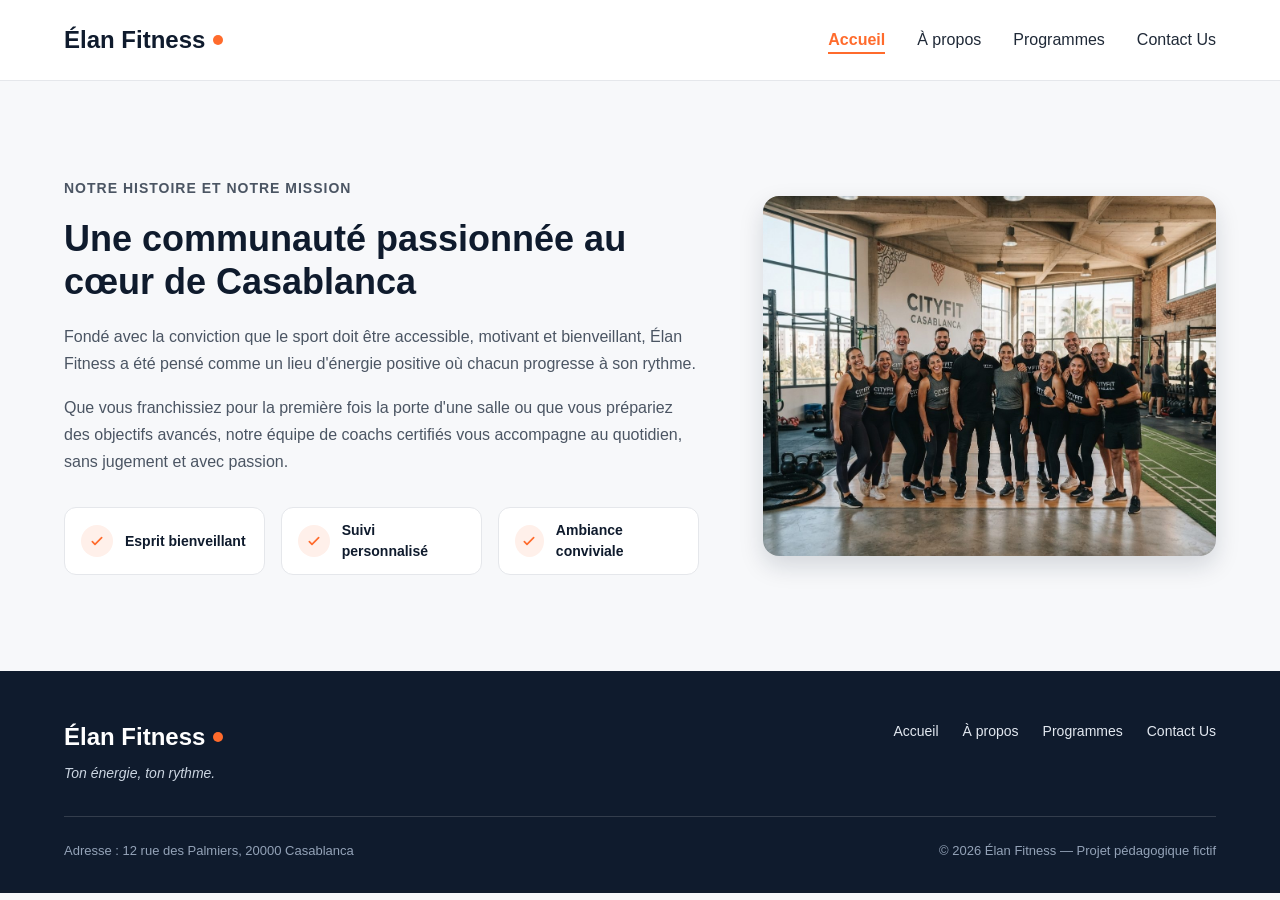
==== a_propos.html @ 26cce94a "separate une page vers  pages" ====
<!DOCTYPE html>
<html lang="en">
<head>
    <link rel="stylesheet" href="style.css">
  <title>Élan Fitness | Salle de sport à Casablanca</title>
</head>
<body>
      <header class="en-tete">
    <div class="conteneur en-tete-contenu">
      <a href="#accueil" class="logo">Élan Fitness</a>

      <nav aria-label="Navigation principale">
        <ul class="menu">
          <li><a href="index.html" class="lien-actif">Accueil</a></li>
          <li><a href="a_propos.html">À propos</a></li>
          <li><a href="programmes.html">Programmes</a></li>
          <li><a href="contact.html">Contact Us</a></li>
        </ul>
      </nav>
    </div>
  </header>
    <section id="a-propos" class="section">
      <div class="conteneur apropos-contenu">

        <div class="apropos-texte">
          <p class="sur-titre">Notre histoire et notre mission</p>
          <h2>Une communauté passionnée au cœur de Casablanca</h2>
          <p>
            Fondé avec la conviction que le sport doit être accessible, motivant et bienveillant,
            Élan Fitness a été pensé comme un lieu d'énergie positive où chacun progresse à son rythme.
          </p>
          <p>
            Que vous franchissiez pour la première fois la porte d'une salle ou que vous prépariez des
            objectifs avancés, notre équipe de coachs certifiés vous accompagne au quotidien, sans
            jugement et avec passion.
          </p>

          <ul class="valeurs">
            <li class="valeur">
              <div class="icone icone-petite"><img src="img/icone-check.svg" alt=""></div>
              <span>Esprit bienveillant</span>
            </li>
            <li class="valeur">
              <div class="icone icone-petite"><img src="img/icone-check.svg" alt=""></div>
              <span>Suivi personnalisé</span>
            </li>
            <li class="valeur">
              <div class="icone icone-petite"><img src="img/icone-check.svg" alt=""></div>
              <span>Ambiance conviviale</span>
            </li>
          </ul>
        </div>

        <img class="apropos-image" src="img/equipe.jpg" alt="L'équipe de coachs d'Élan Fitness réunie dans la salle">

      </div>
    </section>
    <footer class="pied-de-page">
    <div class="conteneur">

      <div class="pied-haut">
        <div>
          <p class="logo logo-clair">Élan Fitness</p>
          <p class="slogan">Ton énergie, ton rythme.</p>
        </div>

        <nav aria-label="Navigation du pied de page">
          <ul class="menu menu-pied">
            <li><a href="#">Accueil</a></li>
            <li><a href="a_propos.html">À propos</a></li>
            <li><a href="programmes.html">Programmes</a></li>
            <li><a href="contact.html">Contact Us</a></li>
          </ul>
        </nav>
      </div>

      <div class="pied-bas">
        <p>Adresse : 12 rue des Palmiers, 20000 Casablanca</p>
        <p>&copy; 2026 Élan Fitness — Projet pédagogique fictif</p>
      </div>

    </div>
  </footer>
</body>
</html>
---- style.css ----
* {
  box-sizing: border-box;
  margin: 0;
  padding: 0;
}

html {
  scroll-behavior: smooth;
}

body {
  font-family: 'Inter', Arial, sans-serif;
  font-size: 16px;
  line-height: 1.5;
  color: #1F2937;
  background-color: #F7F8FA;
}

h1, h2, h3, h4 {
  font-family: 'Poppins', Arial, sans-serif;
  color: #0F1B2D;
}

a {
  color: inherit;
  text-decoration: none;
}

ul {
  list-style: none;
}

img {
  display: block;
  max-width: 100%;
}

a:focus-visible,
button:focus-visible {
  outline: 3px solid #FF6B2C;
  outline-offset: 2px;
}

.conteneur {
  width: 100%;
  max-width: 1200px;
  margin: 0 auto;
  padding: 0 24px;
}

.section {
  padding: 96px 0;
}

.section-blanche {
  background-color: #FFFFFF;
  border-top: 1px solid #E5E7EB;
  border-bottom: 1px solid #E5E7EB;
}

.section-titre {
  max-width: 640px;
  margin: 0 auto 64px;
  text-align: center;
}

.section-titre h2 {
  font-size: 32px;
  margin-bottom: 16px;
}

.section-titre h3 {
  font-size: 26px;
  margin-bottom: 12px;
}

.section-titre p {
  color: #4B5563;
}

.sur-titre {
  font-size: 14px;
  font-weight: 600;
  color: #FF6B2C;
  text-transform: uppercase;
  letter-spacing: 1px;
  margin-bottom: 12px;
}

.bouton {
  display: inline-block;
  padding: 14px 28px;
  border-radius: 8px;
  font-size: 16px;
  font-weight: 600;
  text-align: center;
  cursor: pointer;
}

.bouton-principal {
  background-color: #FF6B2C;
  border: 1px solid #FF6B2C;
  color: #FFFFFF;
}

.bouton-principal:hover {
  background-color: #F05817;
}

.bouton-secondaire {
  background-color: #FFFFFF;
  border: 1px solid #0F1B2D;
  color: #0F1B2D;
}

.bouton-secondaire:hover {
  background-color: #F3F4F6;
}

.cartes {
  display: flex;
  gap: 24px;
}

.carte {
  flex: 1;
  background-color: #FFFFFF;
  border: 1px solid #E5E7EB;
  border-radius: 12px;
  box-shadow: 0 1px 3px rgba(15, 27, 45, 0.08);
}

.icone {
  width: 48px;
  height: 48px;
  background-color: #FFF0EA;
  border-radius: 8px;
  display: flex;
  align-items: center;
  justify-content: center;
}

.icone img {
  width: 24px;
  height: 24px;
}

.icone-petite {
  width: 32px;
  height: 32px;
  border-radius: 50%;
}

.icone-petite img {
  width: 16px;
  height: 16px;
}

.en-tete {
  position: sticky;
  top: 0;
  z-index: 10;
  background-color: #FFFFFF;
  border-bottom: 1px solid #E5E7EB;
}

.en-tete-contenu {
  height: 80px;
  display: flex;
  align-items: center;
  justify-content: space-between;
}

.logo {
  display: flex;
  align-items: center;
  font-family: 'Poppins', Arial, sans-serif;
  font-size: 24px;
  font-weight: 700;
  color: #0F1B2D;
}

.logo::after {
  content: "";
  width: 10px;
  height: 10px;
  margin-left: 8px;
  background-color: #FF6B2C;
  border-radius: 50%;
}

.menu {
  display: flex;
  gap: 32px;
}

.menu a {
  font-weight: 500;
  padding-bottom: 4px;
  border-bottom: 2px solid transparent;
}

.menu a:hover {
  color: #FF6B2C;
}

.menu .lien-actif {
  color: #FF6B2C;
  font-weight: 600;
  border-bottom-color: #FF6B2C;
}

.hero {
  padding: 64px 0 96px;
}

.hero-contenu {
  display: flex;
  align-items: center;
  gap: 32px;
}

.hero-texte {
  flex: 7;
}

.hero-texte h1 {
  font-size: 48px;
  font-weight: 800;
  line-height: 1.2;
  margin-bottom: 24px;
}

.hero-description {
  max-width: 520px;
  font-size: 18px;
  line-height: 1.6;
  color: #4B5563;
  margin-bottom: 32px;
}

.boutons {
  display: flex;
  flex-wrap: wrap;
  gap: 16px;
}

.hero-image {
  flex: 5;
  min-width: 0;
  height: 400px;
  object-fit: cover;
  border-radius: 16px;
  border: 1px solid #E5E7EB;
  box-shadow: 0 10px 25px rgba(15, 27, 45, 0.15);
}

.chiffres {
  display: flex;
  margin-top: 64px;
  padding: 32px;
  background-color: #FFFFFF;
  border: 1px solid #E5E7EB;
  border-radius: 12px;
  box-shadow: 0 1px 3px rgba(15, 27, 45, 0.08);
}

.chiffre {
  flex: 1;
  text-align: center;
  font-weight: 500;
  color: #0F1B2D;
}

.chiffre + .chiffre {
  border-left: 1px solid #E5E7EB;
}

.chiffre-nombre {
  font-family: 'Poppins', Arial, sans-serif;
  font-size: 36px;
  font-weight: 800;
  color: #FF6B2C;
}

.carte-avantage {
  padding: 24px;
  background-color: #F7F8FA;
  box-shadow: none;
}

.carte-avantage .icone {
  margin-bottom: 20px;
}

.carte-avantage h3 {
  font-size: 20px;
  margin-bottom: 8px;
}

.carte-avantage p {
  color: #4B5563;
  line-height: 1.6;
}

.apropos-contenu {
  display: flex;
  align-items: center;
  gap: 64px;
}

.apropos-texte {
  flex: 7;
}

.apropos-texte h2 {
  font-size: 36px;
  line-height: 1.2;
  margin-bottom: 20px;
}

.apropos-texte p {
  color: #4B5563;
  line-height: 1.7;
  margin-bottom: 16px;
}

.valeurs {
  display: flex;
  gap: 16px;
  margin-top: 32px;
}

.valeur {
  flex: 1;
  display: flex;
  align-items: center;
  gap: 12px;
  padding: 12px 16px;
  background-color: #FFFFFF;
  border: 1px solid #E5E7EB;
  border-radius: 12px;
  font-family: 'Poppins', Arial, sans-serif;
  font-size: 14px;
  font-weight: 600;
  color: #0F1B2D;
}

.apropos-image {
  flex: 5;
  min-width: 0;
  height: 360px;
  object-fit: cover;
  border-radius: 16px;
  box-shadow: 0 10px 25px rgba(15, 27, 45, 0.15);
}

.carte-programme {
  display: flex;
  flex-direction: column;
  overflow: hidden;
}

.carte-programme > img {
  width: 100%;
  height: 200px;
  object-fit: cover;
}

.programme-corps {
  flex: 1;
  display: flex;
  flex-direction: column;
  padding: 20px;
}

.programme-corps h3 {
  font-size: 20px;
  margin-bottom: 8px;
}

.programme-corps p {
  font-size: 15px;
  color: #4B5563;
}

.etiquette {
  align-self: flex-start;
  padding: 4px 10px;
  margin-bottom: 12px;
  border-radius: 6px;
  font-size: 12px;
  font-weight: 600;
}

.etiquette-orange {
  background-color: #FFEDE5;
  color: #C2410C;
}

.etiquette-bleue {
  background-color: #DBEAFE;
  color: #1D4ED8;
}

.etiquette-verte {
  background-color: #D1FAE5;
  color: #047857;
}

.programme-corps .duree {
  display: flex;
  align-items: center;
  gap: 8px;
  margin-top: auto;
  padding-top: 16px;
  border-top: 1px solid #E5E7EB;
  font-size: 13px;
  font-weight: 600;
  color: #0F1B2D;
}

.programme-corps h3 + p {
  margin-bottom: 16px;
}

.duree img {
  width: 16px;
  height: 16px;
}

.formules {
  margin-top: 96px;
}

.formule {
  position: relative;
  display: flex;
  flex-direction: column;
  padding: 28px;
}

.formule h4 {
  font-size: 20px;
}

.prix {
  margin: 8px 0 16px;
  font-family: 'Poppins', Arial, sans-serif;
  font-size: 30px;
  font-weight: 800;
  color: #FF6B2C;
}

.prix span {
  font-family: 'Inter', Arial, sans-serif;
  font-size: 16px;
  font-weight: 500;
  color: #4B5563;
}

.prix-note {
  margin: -8px 0 16px;
  font-size: 13px;
  color: #4B5563;
}

.formule-liste {
  flex: 1;
  margin-bottom: 24px;
}

.formule-liste li {
  padding-left: 28px;
  margin-bottom: 12px;
  font-size: 15px;
  background-image: url('img/icone-check.svg');
  background-repeat: no-repeat;
  background-position: left center;
  background-size: 16px;
}

.formule .bouton {
  display: block;
}

.formule-populaire {
  border: 2px solid #FF6B2C;
  box-shadow: 0 10px 25px rgba(255, 107, 44, 0.2);
}

.badge-populaire {
  position: absolute;
  top: -14px;
  left: 50%;
  transform: translateX(-50%);
  padding: 4px 14px;
  background-color: #FF6B2C;
  border-radius: 999px;
  font-size: 12px;
  font-weight: 700;
  text-transform: uppercase;
  color: #FFFFFF;
}

.pied-de-page {
  padding: 48px 0 32px;
  background-color: #0F1B2D;
  color: #FFFFFF;
}

.pied-haut {
  display: flex;
  justify-content: space-between;
  align-items: flex-start;
  padding-bottom: 32px;
  border-bottom: 1px solid rgba(255, 255, 255, 0.15);
}

.logo-clair {
  color: #FFFFFF;
}

.slogan {
  margin-top: 8px;
  font-size: 14px;
  font-style: italic;
  color: #CBD5E1;
}

.menu-pied {
  gap: 24px;
}

.menu-pied a {
  font-size: 14px;
  font-weight: 400;
  color: #E2E8F0;
}

.pied-bas {
  display: flex;
  justify-content: space-between;
  margin-top: 24px;
  font-size: 13px;
  color: #94A3B8;
}
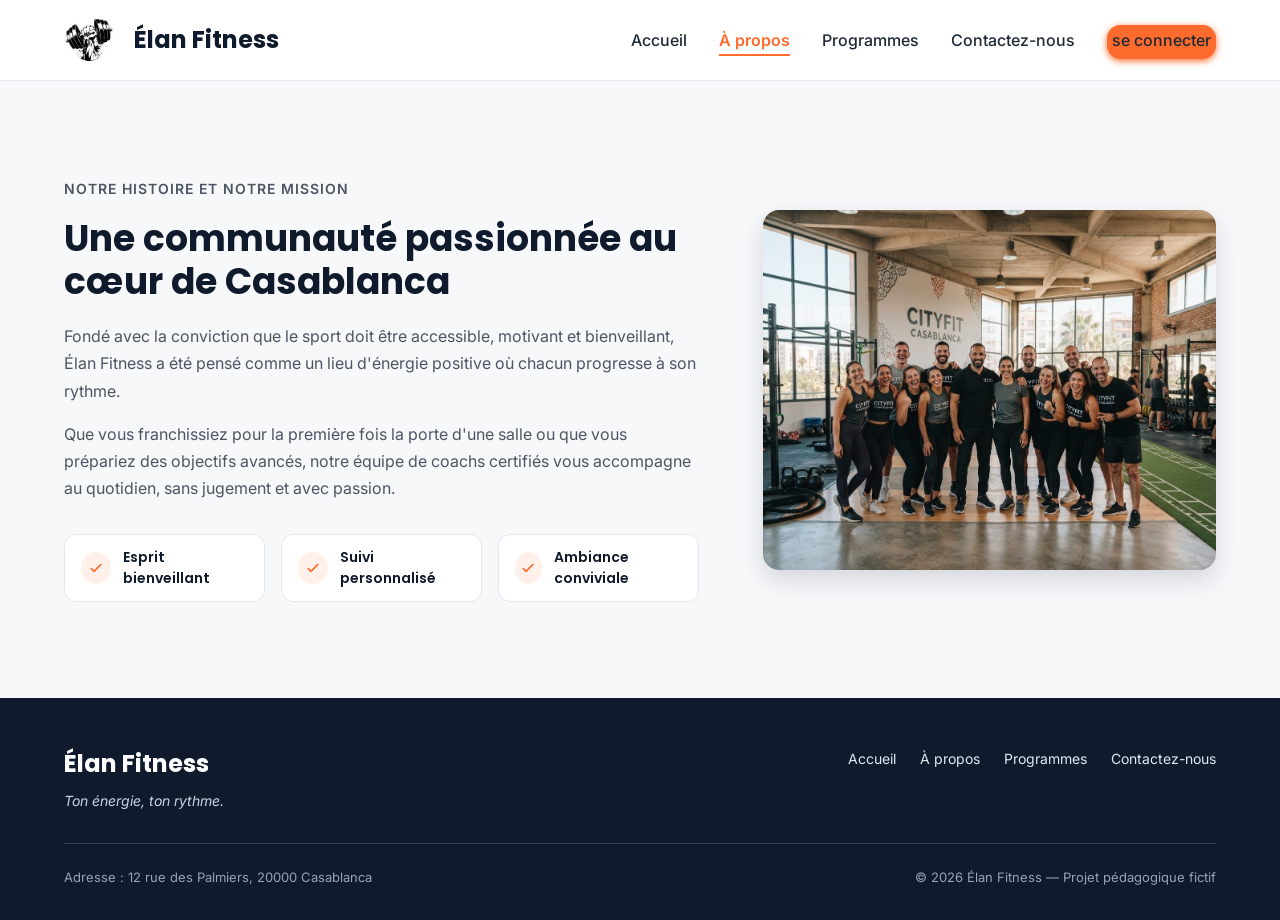
==== commit d7a2dad4: "add login page" ====
--- a/a_propos.html
+++ b/a_propos.html
@@ -1,20 +1,25 @@
 <!DOCTYPE html>
 <html lang="en">
 <head>
+    <link rel="icon" type="image/png" href="img/Muscular_Arm___Barbell_Design_For_Gym_And_Fitness_Warriors_Sticker-removebg-preview.png">
+    <link href="https://fonts.googleapis.com/css2?family=Inter:wght@400;500;600&family=Poppins:wght@600;700;800&display=swap" rel="stylesheet">
     <link rel="stylesheet" href="style.css">
   <title>Élan Fitness | Salle de sport à Casablanca</title>
 </head>
 <body>
       <header class="en-tete">
     <div class="conteneur en-tete-contenu">
-      <a href="#accueil" class="logo">Élan Fitness</a>
-
+      <a href="" class="logo">
+          <img src="img/Muscular_Arm___Barbell_Design_For_Gym_And_Fitness_Warriors_Sticker-removebg-preview.png" alt="Site logo">
+        Élan Fitness</a>
       <nav aria-label="Navigation principale">
         <ul class="menu">
-          <li><a href="index.html" class="lien-actif">Accueil</a></li>
-          <li><a href="a_propos.html">À propos</a></li>
+          <li><a href="index.html">Accueil</a></li>
+          <li><a href="a_propos.html" class="lien-actif">À propos</a></li>
           <li><a href="programmes.html">Programmes</a></li>
-          <li><a href="contact.html">Contact Us</a></li>
+          <li><a href="contact.html">Contactez-nous</a></li>
+          <li><a href="login.html" id="login">se connecter</a></li>
+
         </ul>
       </nav>
     </div>
@@ -69,7 +74,7 @@
             <li><a href="#">Accueil</a></li>
             <li><a href="a_propos.html">À propos</a></li>
             <li><a href="programmes.html">Programmes</a></li>
-            <li><a href="contact.html">Contact Us</a></li>
+            <li><a href="contact.html">Contactez-nous</a></li>
           </ul>
         </nav>
       </div>
--- a/style.css
+++ b/style.css
@@ -10,6 +10,9 @@
 
 body {
   font-family: 'Inter', Arial, sans-serif;
+  margin : 0;
+  height: 100%;
+  /* overflow: hidden; */
   font-size: 16px;
   line-height: 1.5;
   color: #1F2937;
@@ -180,14 +183,14 @@
   color: #0F1B2D;
 }
 
-.logo::after {
+/* .logo::after {
   content: "";
   width: 10px;
   height: 10px;
   margin-left: 8px;
   background-color: #FF6B2C;
   border-radius: 50%;
-}
+} */
 
 .menu {
   display: flex;
@@ -527,21 +530,292 @@
   font-style: italic;
   color: #CBD5E1;
 }
-
 .menu-pied {
   gap: 24px;
 }
-
 .menu-pied a {
   font-size: 14px;
   font-weight: 400;
   color: #E2E8F0;
 }
-
 .pied-bas {
   display: flex;
   justify-content: space-between;
   margin-top: 24px;
   font-size: 13px;
   color: #94A3B8;
+}
+#parents{
+  display: flex;
+  flex-direction: row;
+  width: 900px;
+  border-radius: 20px;
+  padding: 50px;
+  background-color: #FFFFFF;
+  margin-top: -50px;
+  box-shadow: 0 20px 30px #FF6B2C;
+}
+#ayt_child{
+  position: relative;
+}
+#img_contact{
+  width: 400px;
+  height: 430px;
+  left: 200px;
+  border-radius: 20px;
+  box-shadow: 0 20px 30px black;
+}
+#child{
+  display: flex;
+  justify-content: center;
+  /* background-color:  #c4c0c0; */
+  border:  solid #F7F8FA 1px;
+  border-radius: 20px;
+  padding: 30px;
+  margin: 5px;
+  width: 400px;
+  margin-top: -2px;
+  height: 430px;
+}
+#a{
+  display: flex;
+  justify-content: center;
+  font-family: 'Courier New', Courier, monospace;
+  margin: 10px;
+}
+#inp{
+  display: flex;
+  justify-content: center;
+  border: solid 1px;
+  border-radius: 10px;
+  margin: 6px;
+  width: 300px;
+  padding: 13px;
+  box-shadow: 0 10px px #949a98;
+}
+#inp1{
+  display: flex;
+  justify-content: center;
+  border-radius: 10px;
+  margin: 8px;
+  padding: 20px;
+  width: 300px;
+  border: solid  1px;
+}
+#btn{
+  display: flex;
+  justify-content: center;
+  color: white;
+  background-color: #FF6B2C;
+  padding: 10px;
+  margin: 10px;
+  border-radius: 10px;
+  font-family: 'Poppins', Arial, sans-serife;
+  border: none;
+  box-shadow: 0 2px 1cap #FF6B2C
+
+}
+#ch{
+    position: relative;
+    top: 5px;
+}
+#con{
+  margin: 50px;
+  display: flex;
+  justify-content: center;
+  padding: 20px;
+}
+
+#child_log{
+  border:  1px;
+  border-radius: 20px;
+  width: 400px;
+  height: 250px;
+  margin: 50px;
+  padding: 40px;
+  position: relative;
+  top: -30px;
+  background-color: #ecf1ef;
+}
+#parent h1{
+  margin: 40px;
+}
+#yc{
+  color: FF6B2C;
+}
+.logo img{
+  width: 50px;
+  margin-right: 20px;
+}
+input::placeholder{
+  color: rgb(76, 72, 72);
+}
+textarea{
+  resize: none;
+}
+#h5{
+  position: relative;
+  top: -30px;
+  font-size: larger;
+  font-family: 'Franklin Gothic Medium', 'Arial Narrow', Arial, sans-serif;
+}
+#child h4{
+  font-size: 15px;
+}
+.section-titre{
+  position: relative;
+  top: -40px;
+}
+#login{
+  border: solid #FF6B2C 1px;
+  border-radius: 14px;
+  background-color: #FF6B2C;
+  box-shadow: 0 2px 7px #FF6B2C;
+  border-width: 5px;
+}
+#login:hover{
+  color: white;
+}
+center{
+  padding: 80px;
+}
+#btn_login{
+  display: flex;
+  justify-content: center;
+  color: white;
+  background-color: #FF6B2C;
+  padding: 10px;
+  margin: 10px;
+  border-radius: 10px;
+  font-family: 'Poppins', Arial, sans-serife;
+  border: none;
+  box-shadow: 0 2px 1cap #FF6B2C;
+  width: 300px;
+  height: 50px;
+}
+
+
+#child_login {
+    min-height: 100vh;
+    display: flex;
+    justify-content: center;
+    align-items: center;
+    padding: 40px 20px;
+    font-family: Arial, Helvetica, sans-serif;
+    box-sizing: border-box;
+}
+
+#parent {
+    width: 100%;
+    max-width: 520px;
+    padding: 45px 45px;
+    background: #ffffff;
+    border: 1px solid #ffe1d3;
+    border-radius: 24px;
+    box-shadow: 0 20px 30px #FF6B2C;
+    box-sizing: border-box;
+}
+#login_text {
+    text-align: left;
+    margin-bottom: 35px;
+}
+
+#login_text h1 {
+    color: #101828;
+    font-size: 30px;
+    font-weight: 800;
+    margin: 0 0 12px;
+    letter-spacing: -0.8px;
+}
+#login_text p {
+    color: #667085;
+    font-size: 15px;
+    line-height: 1.6;
+    margin: 0;
+}
+#form_login {
+    width: 100%;
+    text-align: left;
+}
+#form_login h4 {
+    color: #172033;
+    font-size: 14px;
+    font-weight: 700;
+    margin: 0 0 9px;
+}
+#form_login input[type="email"],
+#form_login input[type="password"] {
+    display: block;
+    width: 100%;
+    height: 52px;
+    padding: 0 16px;
+    margin-top: 10px;
+    margin-bottom: 23px;
+    border: 1px solid #d9dee8;
+    border-radius: 11px;
+    background-color: #f8fafc;
+    color: #172033;
+    font-size: 15px;
+    outline: none;
+    box-sizing: border-box;
+    transition: all 0.25s ease;
+}
+
+#form_login input::placeholder {
+    color: #98a2b3;
+}
+
+#form_login input[type="email"]:focus,
+#form_login input[type="password"]:focus {
+    background: #ffffff;
+    border-color: #ff642d;
+    box-shadow: 0 0 0 4px rgba(255, 100, 45, 0.12);
+}
+#check {
+    display: flex;
+    align-items: center;
+    gap: 10px;
+    color: #667085;
+    font-size: 14px;
+    margin: 0 0 28px;
+}
+
+#check input[type="checkbox"] {
+    width: 17px;
+    height: 17px;
+    accent-color: #ff642d;
+    cursor: pointer;
+}
+#btn_login {
+    width: 100%;
+    min-height: 52px;
+    display: flex;
+    justify-content: center;
+    align-items: center;
+    gap: 9px;
+    border: none;
+    border-radius: 12px;
+    background-color: #ff642d;
+    color: #ffffff;
+    font-size: 15px;
+    font-weight: 700;
+    cursor: pointer;
+    box-shadow: 0 8px 18px #ff642d;
+    transition: all 0.25s ease;
+}
+
+#btn_login:hover {
+    transform: translateY(-2px);
+    background: linear-gradient(135deg, #ff642d, #ed4815);
+    box-shadow: 0 12px 24px rgba(255, 91, 35, 0.32);
+}
+
+#btn_login:active {
+    transform: translateY(0);
+}
+
+#login_icon {
+    width: 20px;
+    height: 20px;
+    object-fit: contain;
 }
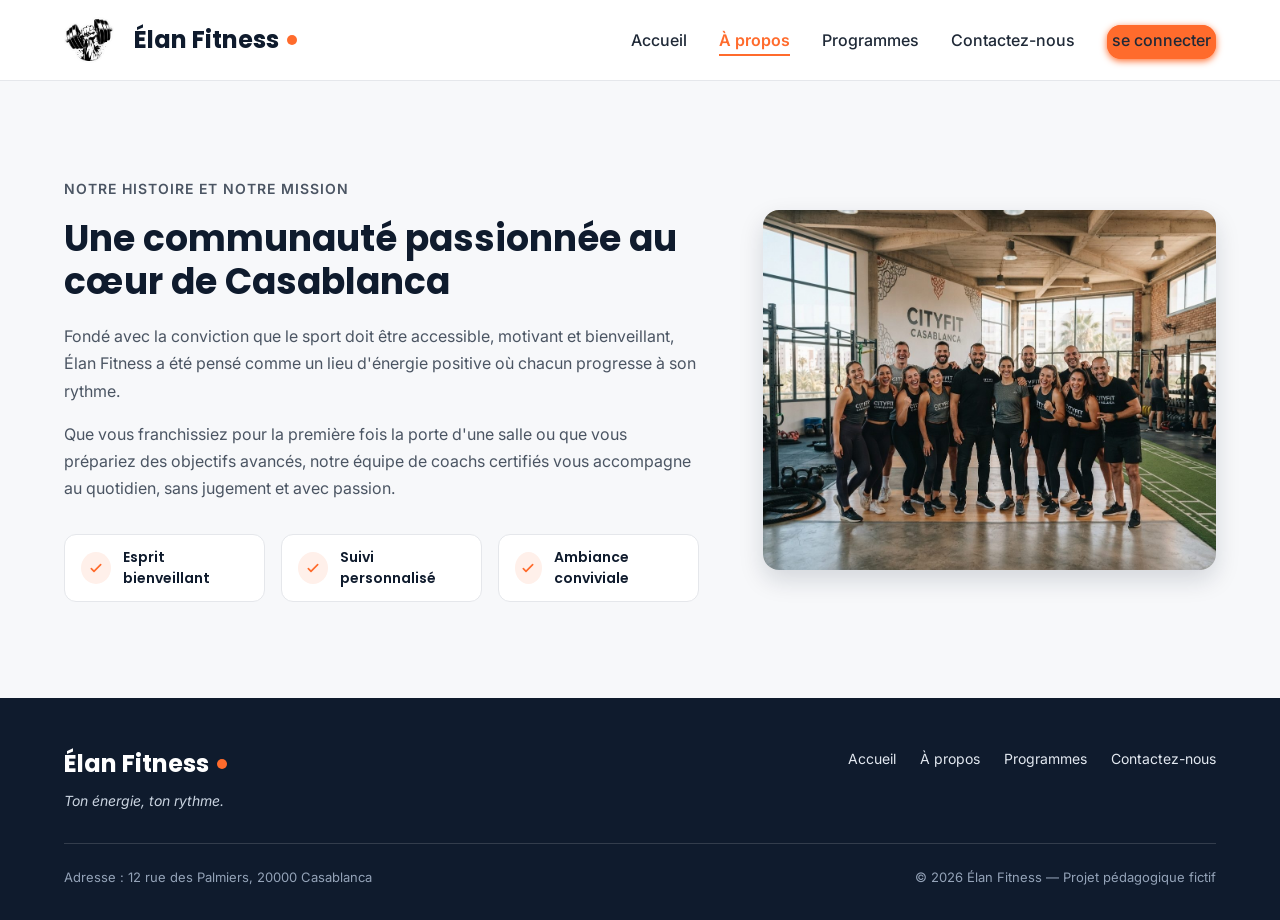
==== commit 612a62e3: "fix all bugs" ====
--- a/a_propos.html
+++ b/a_propos.html
@@ -1,10 +1,13 @@
 <!DOCTYPE html>
 <html lang="en">
 <head>
-    <link rel="icon" type="image/png" href="img/Muscular_Arm___Barbell_Design_For_Gym_And_Fitness_Warriors_Sticker-removebg-preview.png">
-    <link href="https://fonts.googleapis.com/css2?family=Inter:wght@400;500;600&family=Poppins:wght@600;700;800&display=swap" rel="stylesheet">
-    <link rel="stylesheet" href="style.css">
-  <title>Élan Fitness | Salle de sport à Casablanca</title>
+  <meta charset="UTF-8">
+  <meta name="viewport" content="width=device-width, initial-scale=1.0">
+  <title>À propos | Élan Fitness Casablanca</title>
+  <meta name="description" content="Découvrez Élan Fitness, notre vision du sport, nos valeurs et notre engagement pour vous accompagner vers vos objectifs.">
+  <link rel="icon" type="image/png" href="img/Muscular_Arm___Barbell_Design_For_Gym_And_Fitness_Warriors_Sticker-removebg-preview.png">
+  <link href="https://fonts.googleapis.com/css2?family=Inter:wght@400;500;600&family=Poppins:wght@600;700;800&display=swap" rel="stylesheet">
+  <link rel="stylesheet" href="style.css">
 </head>
 <body>
       <header class="en-tete">
--- a/style.css
+++ b/style.css
@@ -12,7 +12,6 @@
   font-family: 'Inter', Arial, sans-serif;
   margin : 0;
   height: 100%;
-  /* overflow: hidden; */
   font-size: 16px;
   line-height: 1.5;
   color: #1F2937;
@@ -183,14 +182,14 @@
   color: #0F1B2D;
 }
 
-/* .logo::after {
+.logo::after {
   content: "";
   width: 10px;
   height: 10px;
   margin-left: 8px;
   background-color: #FF6B2C;
   border-radius: 50%;
-} */
+}
 
 .menu {
   display: flex;
@@ -568,7 +567,6 @@
 #child{
   display: flex;
   justify-content: center;
-  /* background-color:  #c4c0c0; */
   border:  solid #F7F8FA 1px;
   border-radius: 20px;
   padding: 30px;
